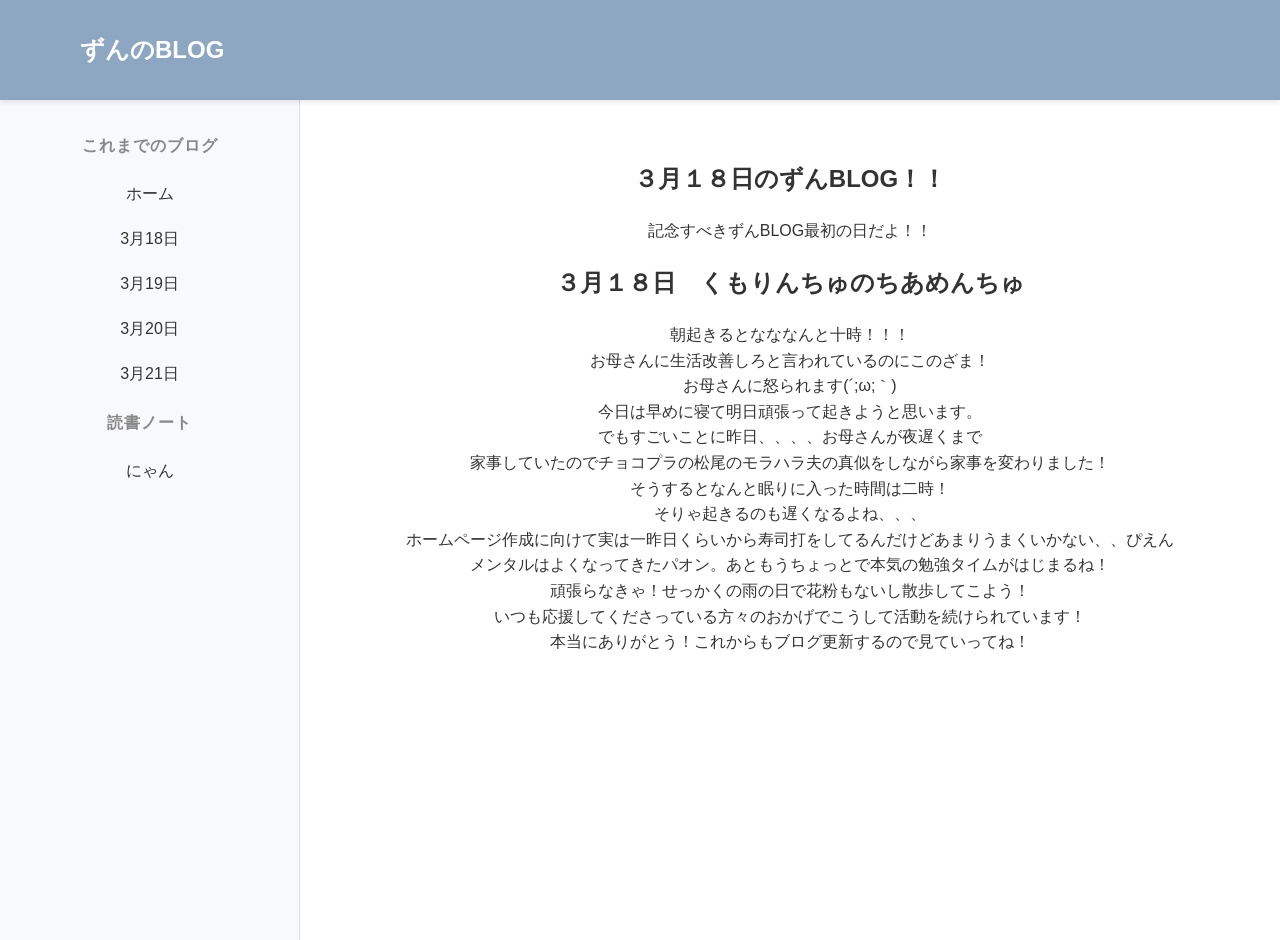
==== 318index.html @ 577785b0 "Add files via upload" ====
<!DOCTYPE html>
<html lang="ja">
<head>
    <meta charset="UTF-8">
    <meta name="viewport" content="width=device-width, initial-scale=1.0">
    <title>マイホームページ</title>
    <link rel="stylesheet" href="style.css">
</head>
<body>

    <header class="top-header">
        <div class="logo">ずんのBLOG</div>
    </header>

    <div class="container">
        
        <aside class="sidebar">
            <nav>
                <p class="menu-title">これまでのブログ</p>
                <ul>
                    <li><a href="index.html">ホーム</a></li>
                    <li><a href="318index.html">3月18日</a></li>
                    <li><a href="319index.html">3月19日</a></li>
                    <li><a href="320index.html">3月20日</a></li>
                    <li><a href="321index.html">3月21日</a></li>
                </ul>
                <p class="menu-title2">読書ノート</p>
                <ul>
                    <li><a href="#">にゃん</a></li>
                </ul>
            </nav>
        </aside>

        <main class="main-content">
            <section>
                 <h1>３月１８日のずんBLOG！！</h1>
    <p>記念すべきずんBLOG最初の日だよ！！</p>
    <h2>
    ３月１８日　くもりんちゅのちあめんちゅ   
    </h2>
    <p>朝起きるとなななんと十時！！！<br>
        お母さんに生活改善しろと言われているのにこのざま！<br>
        お母さんに怒られます(´;ω;｀)<br>
        今日は早めに寝て明日頑張って起きようと思います。<br>
        でもすごいことに昨日、、、、お母さんが夜遅くまで<br>
        家事していたのでチョコプラの松尾のモラハラ夫の真似をしながら家事を変わりました！<br>
        そうするとなんと眠りに入った時間は二時！<br>
        そりゃ起きるのも遅くなるよね、、、<br>
        ホームページ作成に向けて実は一昨日くらいから寿司打をしてるんだけどあまりうまくいかない、、ぴえん<br>
        メンタルはよくなってきたパオン。あともうちょっとで本気の勉強タイムがはじまるね！<br>
        頑張らなきゃ！せっかくの雨の日で花粉もないし散歩してこよう！<br>
        いつも応援してくださっている方々のおかげでこうして活動を続けられています！<br>
        本当にありがとう！これからもブログ更新するので見ていってね！
    </p>
            </section>
        </main>

    </div>

</body>
</html>
---- style.css ----
/* 全体の設定 */
* {
    box-sizing: border-box; /* サイズ計算を楽にする設定 */
}

body {
    margin: 0;
    padding: 0;
    font-family: "Helvetica Neue", Arial, "Hiragino Kaku Gothic ProN", "Hiragino Sans", Meiryo, sans-serif;
    color: #333;
}

/* ① ヘッダーの装飾 */
.top-header {
    height: 100px;
    background-color: #8da7c2;
    color: rgb(255, 255, 255);
    padding: 0px 80px;
    display: flex;
    align-items: center; /* 上下中央 */
    position: sticky; /* スクロールしても上に固定 */
    top: 0;
    z-index: 100;
    box-shadow: 0 2px 5px rgba(0,0,0,0.1);
}

.logo {
    font-size: 1.5rem;
    font-weight: bold;/*なんか字がでかく丸くなる*/
}

/* ② レイアウト（Flexbox） */
.container {
    display: flex; /* サイドバーとメインを横並びに */
    min-height: calc(100vh - 60px); /* 画面全体の高さ - ヘッダーの高さ */
}

/* サイドバーの装飾 */
.sidebar {
    width: 300px;
    background-color: #f8f9fa;
    border-right: 1px solid #ddd;
    padding: 20px;
    text-align: center;
}

.menu-title {
    font-weight: bold;
    color: #888;
    font-size: 1rem;
    margin-bottom: 15px;
    letter-spacing: 1px;
}
.menu-title2 {
    font-weight: bold;
    color: #888;
    font-size: 1rem;
    margin-bottom: 15px;
    letter-spacing: 1px;
}

.sidebar ul {
    list-style: none;
    padding: 0;
    margin: 0;
}

.sidebar li a {
    display: block;
    padding: 12px 10px;
    color: #333;
    text-decoration: none;
    border-radius: 4px;}

.sidebar li a:hover {
    background-color: #e9ecef;
}

/* メインコンテンツの装飾 */
.main-content {
    flex: 1; /* 余ったスペースをすべて占有 */
    padding: 40px;
    line-height: 1.6;
    text-align: center;
}
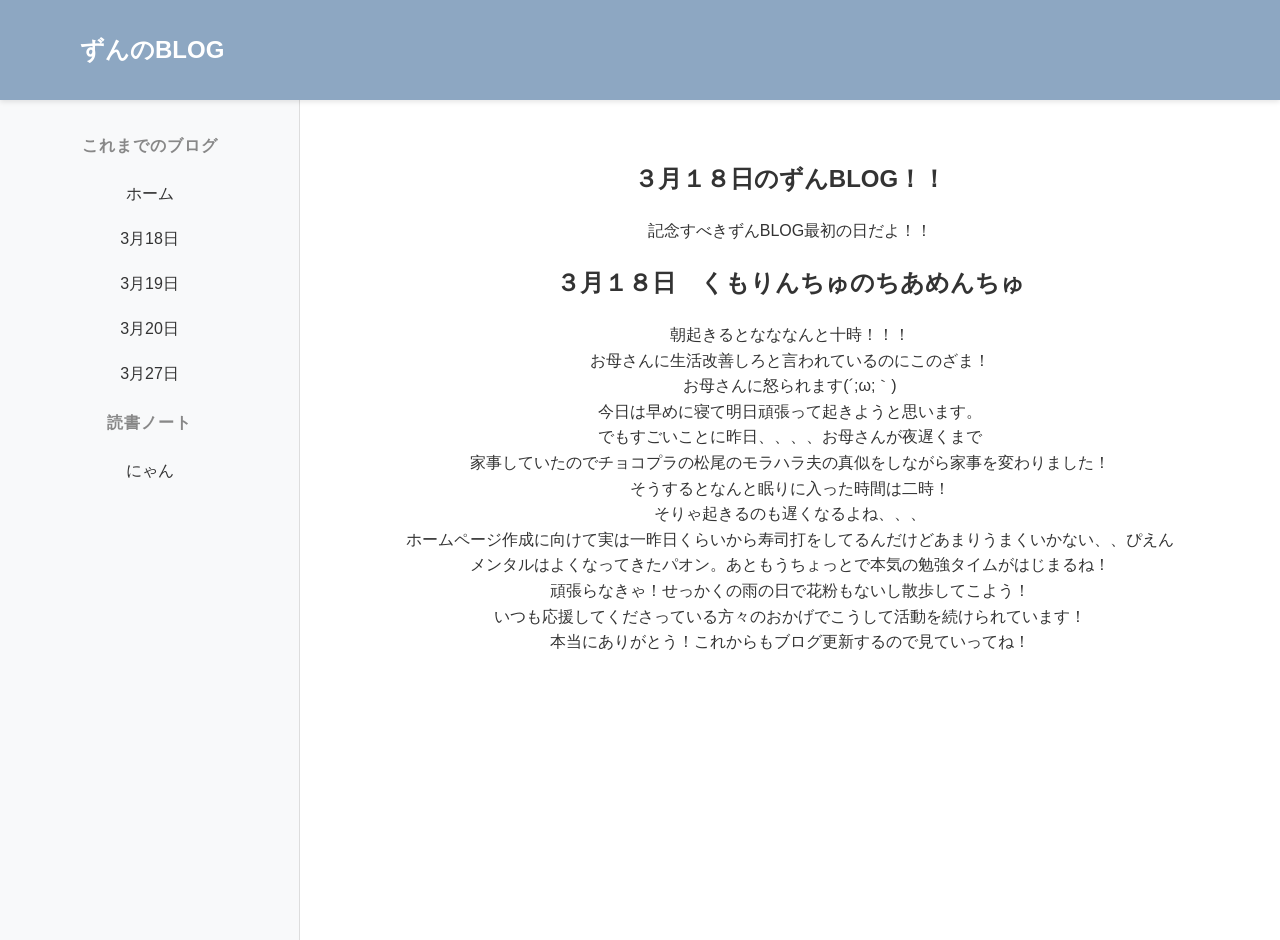
==== commit a946b03b: "Update 318index.html" ====
--- a/318index.html
+++ b/318index.html
@@ -22,7 +22,7 @@
                     <li><a href="318index.html">3月18日</a></li>
                     <li><a href="319index.html">3月19日</a></li>
                     <li><a href="320index.html">3月20日</a></li>
-                    <li><a href="321index.html">3月21日</a></li>
+                    <li><a href="327index.html">3月27日</a></li>
                 </ul>
                 <p class="menu-title2">読書ノート</p>
                 <ul>
@@ -58,4 +58,4 @@
     </div>
 
 </body>
-</html>+</html>
